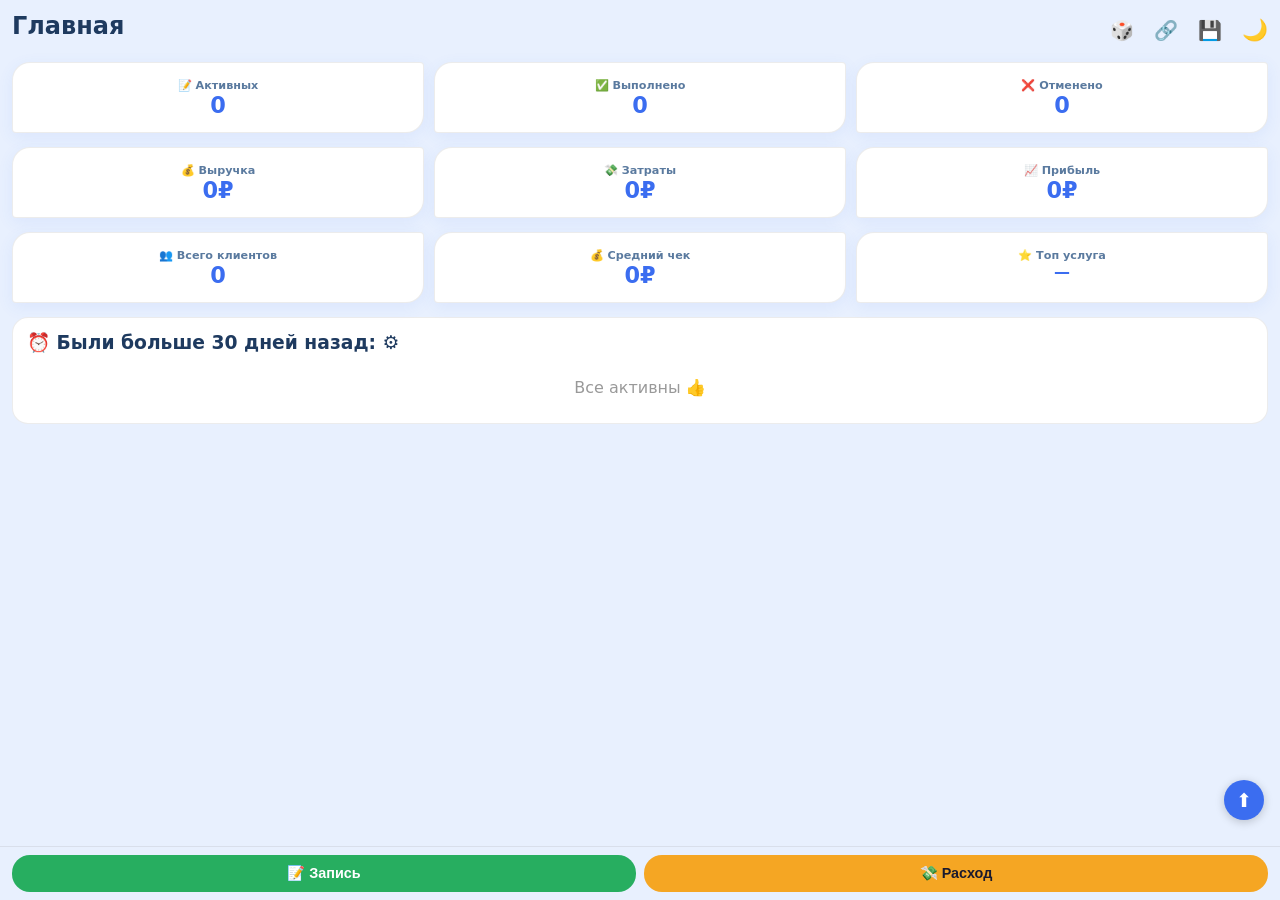
==== index.html @ 30972845 "history" ====
<!DOCTYPE html>
<html lang="ru">
<head>
    <meta charset="UTF-8">
    <meta name="viewport" content="width=device-width, initial-scale=1.0, viewport-fit=cover">
    <link rel="manifest" href="manifest.json">
    <meta name="apple-mobile-web-app-capable" content="yes">
    <meta name="apple-mobile-web-app-title" content="CRM Мастер">
    <meta name="theme-color" content="#f1f2f6">
    <link rel="stylesheet" href="css/style.css?v=7">
    <title>CRM Мастер</title>
</head>
<body>

<div class="header">
    <h1 id="pageTitle">Главная</h1>
    <button class="header-icon" id="randomThemeBtn" title="Случайная тема">🎲</button>
    <button class="header-icon" id="shareHeaderBtn" title="Поделиться">🔗</button>
    <button class="header-icon" id="backupHeaderBtn" title="Бэкап">💾</button>
    <button class="theme-switch" id="themeBtn">🌙</button>
</div>

<!-- ГЛАВНАЯ -->
<div id="pageDashboard">
    <div class="report-block mb12" id="todayBlock">
        <h3 class="mb12">📅 Сегодня (<span id="todayDate"></span>)</h3>
        <div id="todayList"></div>
        <div class="day-total">💰 Итого за сегодня: <span id="todayListTotal">0</span>₽</div>
    </div>
    <div class="report-block mb12" id="tomorrowBlock">
        <h3 class="mb12">📅 Завтра (<span id="tomorrowDate"></span>)</h3>
        <div id="tomorrowList"></div>
        <div class="day-total">💰 Итого за завтра: <span id="tomorrowListTotal">0</span>₽</div>
    </div>

    <div class="dash-stats">
        <div class="dash-stat" data-nav="active"><div class="dash-stat-label">📝 Активных</div><div class="dash-stat-value" id="statActive">0</div></div>
        <div class="dash-stat" data-nav="completed"><div class="dash-stat-label">✅ Выполнено</div><div class="dash-stat-value" id="statCompleted">0</div></div>
        <div class="dash-stat" data-nav="cancelled"><div class="dash-stat-label">❌ Отменено</div><div class="dash-stat-value" id="statCancelled">0</div></div>
    </div>
    <div class="dash-stats">
        <div class="dash-stat"><div class="dash-stat-label">💰 Выручка</div><div class="dash-stat-value" id="statRevenue">0₽</div></div>
        <div class="dash-stat" data-nav="expenses"><div class="dash-stat-label">💸 Затраты</div><div class="dash-stat-value" id="statCost">0₽</div></div>
        <div class="dash-stat" data-nav="stats"><div class="dash-stat-label">📈 Прибыль</div><div class="dash-stat-value" id="statProfit">0₽</div></div>
    </div>
    <div class="dash-stats">
        <div class="dash-stat" data-nav="clients"><div class="dash-stat-label">👥 Всего клиентов</div><div class="dash-stat-value" id="statTotalClients">0</div></div>
        <div class="dash-stat"><div class="dash-stat-label">💰 Средний чек</div><div class="dash-stat-value" id="statAvgCheck">0₽</div></div>
        <div class="dash-stat" data-nav="services"><div class="dash-stat-label">⭐ Топ услуга</div><div class="dash-stat-value" id="statTopService" style="font-size:1rem">—</div></div>
    </div>

    <div class="report-block">
        <h3 class="mb12" id="inactiveTitle" style="cursor:pointer">⏰ Были больше <span id="inactiveDaysLabel">30</span>&nbsp;дней назад: ⚙️</h3>
        <div id="inactiveList"></div>
    </div>
</div>

<!-- КЛИЕНТЫ -->
<div id="pageClients" class="hidden">
    <input class="search-box" id="clientSearch" placeholder="🔍 Поиск">
    <button id="addClientBtn2" class="btn btn-primary">+ Клиент</button>
    <div id="clientsList"></div>
</div>

<!-- АКТИВНЫЕ ЗАПИСИ -->
<div id="pageRecords" class="hidden">
    <div class="flex gap12 mb12" style="align-items:center">
        <input class="search-box" id="recordsSearch" placeholder="🔍 Поиск" style="margin:0;flex:1">
        <button id="addRecordBtn2" class="btn btn-success" style="width:auto;margin:0;white-space:nowrap">📝 Запись</button>
    </div>
    <div class="flex gap12 mb12" id="recordsViewTabs">
        <button class="small-btn active" data-view="list">📋 Список</button>
        <button class="small-btn" data-view="grid">🗂️ Плитки</button>
    </div>
    <div id="recordsList"></div>
</div>

<!-- ИСТОРИЯ -->
<!-- ИСТОРИЯ -->
<div id="pageHistory" class="hidden">
    <div class="report-block mb12">
        <div class="flex gap12 mb12" id="historyPeriodTabs">
            <button class="small-btn period-tab active" data-period="month">📆 Месяц</button>
            <button class="small-btn period-tab" data-period="year">📊 Год</button>
        </div>
        <div class="flex gap12" style="align-items:center">
            <span id="historyPeriodLabel" style="font-weight:600;white-space:nowrap"></span>
            <button class="small-btn" id="historyPeriodPrev">◀</button>
            <button class="small-btn" id="historyPeriodNext">▶</button>
        </div>
    </div>
    <input class="search-box" id="historySearch" placeholder="🔍 Поиск">
    <div class="filter-radio-group">
        <label><input type="radio" name="histFilter" value="all" checked> Все</label>
        <label><input type="radio" name="histFilter" value="completed"> Выполненные</label>
        <label><input type="radio" name="histFilter" value="cancelled"> Отменённые</label>
    </div>
    <div id="historyList"></div>
</div>
<!-- СТАТИСТИКА -->
<div id="pageStats" class="hidden">
    <div class="report-block mb12">
        <div class="flex gap12 mb12" id="statsPeriodTabs">
            <button class="small-btn period-tab active" data-period="month">📆 Месяц</button>
            <button class="small-btn period-tab" data-period="day">📅 День</button>
            <button class="small-btn period-tab" data-period="year">📊 Год</button>
        </div>
        <div class="flex gap12" style="align-items:center">
            <span id="statsPeriodLabel" style="font-weight:600;white-space:nowrap"></span>
            <button class="small-btn" id="statsPeriodPrev">◀</button>
            <button class="small-btn" id="statsPeriodNext">▶</button>
        </div>
    </div>
    <div class="report-block">
        <div class="card-row"><span>💰 Выручка</span><span id="statsRevenue">0₽</span></div>
        <div class="card-row"><span>💸 Затраты</span><span id="statsCost">0₽</span></div>
        <div class="card-row" style="font-weight:700"><span>📈 Прибыль</span><span id="statsProfit">0₽</span></div>
        <div class="card-row"><span>📊 Средний чек</span><span id="statsAvg">0₽</span></div>
        <div class="card-row"><span>✅ Выполнено</span><span id="statsCompleted">0</span></div>
        <div class="card-row"><span>❌ Отменено</span><span id="statsCancelled">0</span></div>
    </div>
    <div class="report-block">
        <h3 class="mb12">🏆 Топ услуг</h3>
        <div id="statsTopServices"></div>
    </div>
</div>

<!-- РАСХОДЫ -->
<div id="pageExpenses" class="hidden">
    <button id="addExpenseBtn2" class="btn btn-orange mb12">➕ Добавить расход</button>
    <div id="expensesList"></div>
</div>

<!-- УСЛУГИ -->
<div id="pageServices" class="hidden">
    <button id="addServiceBtn" class="btn btn-primary">+ Добавить услугу</button>
    <div id="servicesList"></div>
</div>

<!-- БЭКАП -->
<div id="pageBackup" class="hidden">
    <div class="backup-panel"><h3>📤 Экспорт</h3><button id="exportBtn" class="btn btn-primary">Сохранить бэкап</button></div>
    <div class="backup-panel"><h3>📥 Импорт</h3><input type="file" id="importFile" class="hidden"><button id="importBtn" class="btn btn-primary">Восстановить из файла</button></div>
    <div class="backup-panel"><h3>🗑️ Сброс</h3><button id="resetBtn" class="btn btn-danger">Удалить всё</button></div>
</div>

<!-- МОДАЛКА КЛИЕНТА -->
<div id="clientModal" class="modal">
    <div class="modal-content">
        <h3 id="clientModalTitle">➕ Клиент</h3>
        <label class="modal-label">Имя</label><input class="modal-input" id="clientName" placeholder="Введите имя">
        <label class="modal-label">Телефон</label><input class="modal-input" id="clientPhone" placeholder="+7 (___) ___-__-__">
        <div class="modal-buttons"><button id="cancelClientBtn">Отмена</button><button id="saveClientBtn">Сохранить</button></div>
    </div>
</div>

<!-- МОДАЛКА ЗАПИСИ -->
<div id="recordModal" class="modal">
    <div class="modal-content" style="padding:16px">
        <h3 style="margin-bottom:12px">📝 Новая запись</h3>

        <!-- Клиент -->
        <div style="position:relative;margin-bottom:8px">
            <input class="modal-input" id="clientSearchInput" placeholder="🔍 Имя или телефон" autocomplete="off" style="margin-bottom:0;padding-right:40px">
            <button id="addClientFastBtn" style="position:absolute;right:4px;top:4px;width:36px;height:36px;border:none;background:var(--accent);color:#fff;border-radius:10px;font-size:1.2rem;cursor:pointer">+</button>
        </div>
        <div id="clientDropdown" class="hidden" style="background:var(--card);border-radius:14px;margin-bottom:8px;max-height:120px;overflow-y:auto;border:1px solid var(--border)"></div>
        <div id="newClientFields" class="hidden">
            <input class="modal-input" id="newClientPhone" placeholder="📞 Телефон" type="text" style="margin-bottom:6px">
        </div>
        <div class="flex mb8" id="callLinkRow" style="display:none">
            <span style="font-size:.85rem">📞</span><a id="callClientLink" href="#" style="color:var(--green);text-decoration:none;font-size:.8rem">Позвонить</a>
        </div>

        <!-- Дата и время -->
        <div class="flex gap8" style="margin-bottom:8px">
            <input type="date" class="modal-input" id="recordDate" style="margin-bottom:0;flex:1">
            <input type="time" class="modal-input" id="recordTime" value="12:00" style="margin-bottom:0;width:90px;flex-shrink:0">
        </div>
        <div class="modal-hint">Только сегодня или будущая дата</div>

        <!-- Услуги с поиском -->
        <div id="servicesContainer" style="margin-bottom:4px"></div>
        <div style="position:relative;margin-bottom:8px">
            <input class="modal-input" id="serviceSearchInput" placeholder="🔍 Поиск услуги" autocomplete="off" style="margin-bottom:0">
            <button id="addServiceFastBtn" style="position:absolute;right:4px;top:4px;width:36px;height:36px;border:none;background:var(--accent);color:#fff;border-radius:10px;font-size:1.2rem;cursor:pointer">+</button>
        </div>
        <div id="serviceDropdown" class="hidden" style="background:var(--card);border-radius:14px;margin-bottom:8px;max-height:120px;overflow-y:auto;border:1px solid var(--border)"></div>

        <!-- Сумма -->
        <div class="total-display">Общая сумма: <span id="recordPrice">0</span>₽</div>

        <!-- Комментарий к заказу -->
        <label class="modal-label">Комментарий к заказу</label>
        <textarea class="modal-input" id="recordComment" placeholder="Любая заметка" rows="2" style="margin-bottom:6px"></textarea>

        <div class="modal-buttons" style="margin-top:8px">
            <button id="cancelRecordBtn" style="flex:1">Отмена</button>
            <button id="saveRecordBtn" class="btn-success" style="flex:1">Сохранить</button>
        </div>
    </div>
</div>

<!-- МОДАЛКА РАСХОДА -->
<div id="expenseModal" class="modal">
    <div class="modal-content">
        <h3>➕ Расход</h3>
        <label class="modal-label">Сумма</label><input type="number" class="modal-input" id="expenseAmount" placeholder="Сумма">
        <label class="modal-label">Комментарий</label><input class="modal-input" id="expenseComment" placeholder="Комментарий">
        <div class="modal-buttons"><button id="cancelExpenseBtn">Отмена</button><button id="saveExpenseBtn">Сохранить</button></div>
    </div>
</div>

<!-- МОДАЛКА УСЛУГИ -->
<div id="serviceModal" class="modal">
    <div class="modal-content">
        <h3 id="serviceModalTitle">➕ Услуга</h3>
        <label class="modal-label">Название</label><input class="modal-input" id="serviceName" placeholder="Например: Стрижка">
        <label class="modal-label">Цена по умолчанию</label><input type="number" class="modal-input" id="servicePrice" placeholder="0">
        <label class="modal-label">Цвет</label>
        <div class="flex gap12 mb12">
            <input type="color" class="modal-input" id="serviceColor" value="#3498db" style="width:48px;height:48px;padding:0;border:none;cursor:pointer">
        </div>
        <div class="modal-buttons"><button id="cancelServiceBtn">Отмена</button><button id="saveServiceBtn">Сохранить</button></div>
    </div>
</div>

<!-- МОДАЛКА ДНЕЙ -->
<div id="inactiveDaysModal" class="modal">
    <div class="modal-content">
        <h3>⏰ Дней отсутствия</h3>
        <label class="modal-label">Показывать клиентов, которые не заходили более</label>
        <input type="number" class="modal-input" id="inactiveDaysInput" value="30" min="1">
        <div class="modal-buttons"><button id="cancelInactiveDaysBtn">Отмена</button><button id="saveInactiveDaysBtn">Применить</button></div>
    </div>
</div>

<!-- МОДАЛКА УВЕДОМЛЕНИЙ -->
<div id="alertModal" class="modal">
    <div class="modal-content" style="text-align:center">
        <p id="alertMessage" style="margin-bottom:16px;font-size:1rem"></p>
        <div id="alertButtons" class="modal-buttons"></div>
    </div>
</div>

<!-- МОДАЛКА СТАТИСТИКИ -->
<div id="clientStatsModal" class="modal">
    <div class="modal-content">
        <h3 id="clientStatsTitle"></h3><div id="clientStatsContent"></div>
        <div class="card-actions mt14"><button id="createRecordForClientBtn" class="btn btn-success">📝 Запись клиента</button></div>
        <div class="card-actions mt8">
            <button id="editClientFromStatsBtn" class="small-btn">✏️ Редактировать</button>
            <button id="deleteClientFromStatsBtn" class="small-btn">🗑️ Удалить</button>
        </div>
        <button id="closeStatsBtn" class="btn btn-primary mt12">Закрыть</button>
    </div>
</div>

<!-- КНОПКА НАЗАД -->
<div class="nav-back" id="navBack" style="display:none">
    <button class="btn btn-danger" onclick="window.goHome()">← Назад</button>
</div>

<!-- ФИКСИРОВАННАЯ ПАНЕЛЬ -->
<div class="bottom-actions">
    <button id="addRecordBtn" class="btn btn-success" style="flex:1;margin:0">📝 Запись</button>
    <button id="addExpenseBtn" class="btn btn-orange" style="flex:1;margin:0">💸 Расход</button>
</div>

<script type="module" src="js/app.js?v=7"></script>
</body>
</html>
---- css/style.css ----
/* ===== ТОЧКА ВХОДА ===== */
@import url('global.css');
@import url('buttons.css');
@import url('cards.css');
@import url('widgets.css');
@import url('modals.css');
@import url('header.css');
@import url('toasts.css');
@import url('swipe.css');
@import url('misc.css');
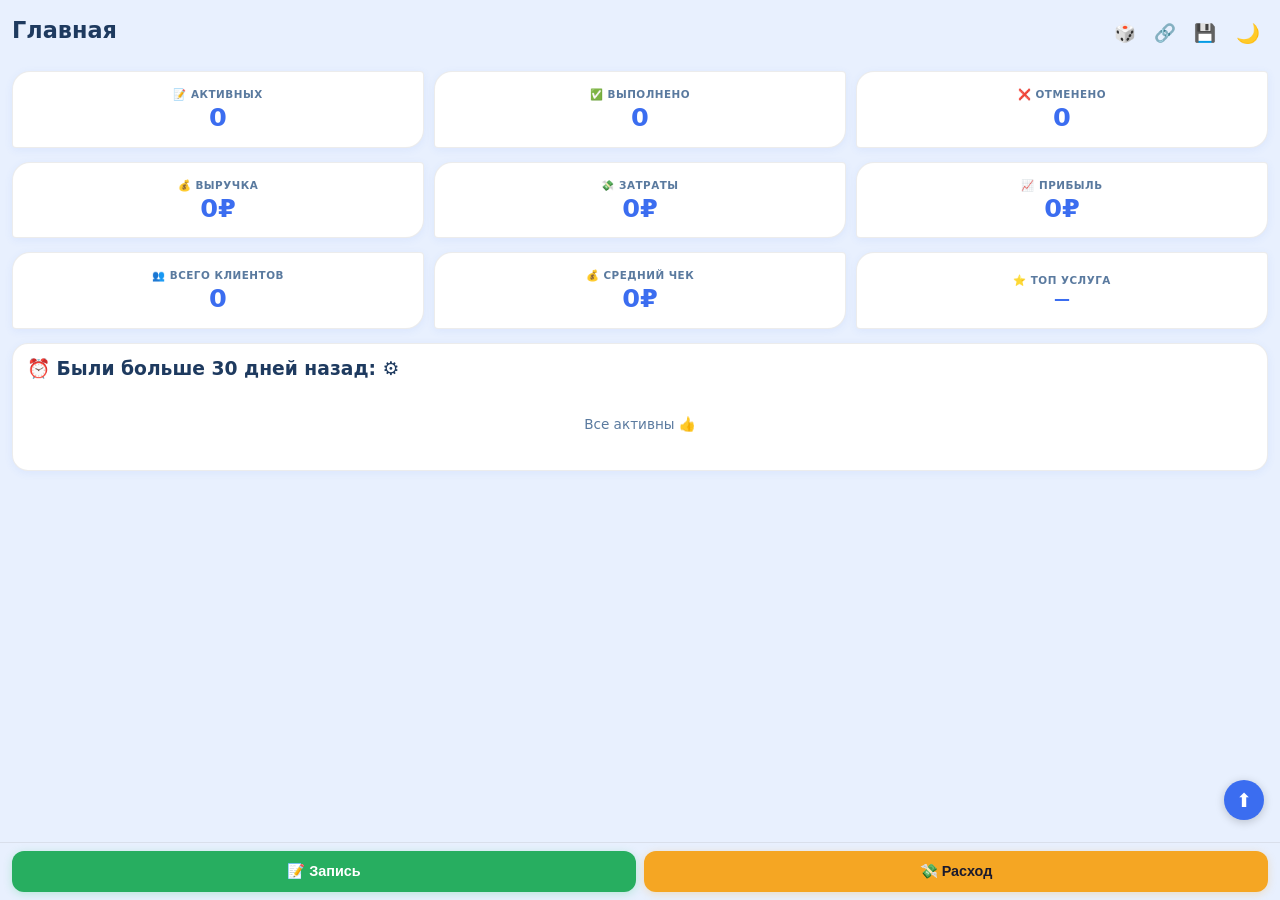
==== commit c8a0c665: "21.08.2026" ====
--- a/index.html
+++ b/index.html
@@ -7,7 +7,7 @@
     <meta name="apple-mobile-web-app-capable" content="yes">
     <meta name="apple-mobile-web-app-title" content="CRM Мастер">
     <meta name="theme-color" content="#f1f2f6">
-    <link rel="stylesheet" href="css/style.css?v=7">
+    <link rel="stylesheet" href="css/style.css?v=8">
     <title>CRM Мастер</title>
 </head>
 <body>
@@ -68,14 +68,9 @@
         <input class="search-box" id="recordsSearch" placeholder="🔍 Поиск" style="margin:0;flex:1">
         <button id="addRecordBtn2" class="btn btn-success" style="width:auto;margin:0;white-space:nowrap">📝 Запись</button>
     </div>
-    <div class="flex gap12 mb12" id="recordsViewTabs">
-        <button class="small-btn active" data-view="list">📋 Список</button>
-        <button class="small-btn" data-view="grid">🗂️ Плитки</button>
-    </div>
     <div id="recordsList"></div>
 </div>
 
-<!-- ИСТОРИЯ -->
 <!-- ИСТОРИЯ -->
 <div id="pageHistory" class="hidden">
     <div class="report-block mb12">
@@ -97,6 +92,7 @@
     </div>
     <div id="historyList"></div>
 </div>
+
 <!-- СТАТИСТИКА -->
 <div id="pageStats" class="hidden">
     <div class="report-block mb12">
@@ -148,9 +144,16 @@
 <div id="clientModal" class="modal">
     <div class="modal-content">
         <h3 id="clientModalTitle">➕ Клиент</h3>
-        <label class="modal-label">Имя</label><input class="modal-input" id="clientName" placeholder="Введите имя">
-        <label class="modal-label">Телефон</label><input class="modal-input" id="clientPhone" placeholder="+7 (___) ___-__-__">
-        <div class="modal-buttons"><button id="cancelClientBtn">Отмена</button><button id="saveClientBtn">Сохранить</button></div>
+        <div class="modal-body">
+            <label class="modal-label">Имя</label><input class="modal-input" id="clientName" placeholder="Введите имя">
+            <label class="modal-label">Телефон</label><input class="modal-input" id="clientPhone" placeholder="+7 (___) ___-__-__">
+            <label class="modal-label">Комментарий</label>
+            <textarea class="modal-input" id="clientComment" placeholder="Заметка о клиенте" rows="2"></textarea>
+        </div>
+        <div class="modal-buttons-fixed">
+            <button id="cancelClientBtn">Отмена</button>
+            <button id="saveClientBtn" class="btn-success">Сохранить</button>
+        </div>
     </div>
 </div>
 
@@ -158,43 +161,43 @@
 <div id="recordModal" class="modal">
     <div class="modal-content" style="padding:16px">
         <h3 style="margin-bottom:12px">📝 Новая запись</h3>
-
-        <!-- Клиент -->
-        <div style="position:relative;margin-bottom:8px">
-            <input class="modal-input" id="clientSearchInput" placeholder="🔍 Имя или телефон" autocomplete="off" style="margin-bottom:0;padding-right:40px">
-            <button id="addClientFastBtn" style="position:absolute;right:4px;top:4px;width:36px;height:36px;border:none;background:var(--accent);color:#fff;border-radius:10px;font-size:1.2rem;cursor:pointer">+</button>
-        </div>
-        <div id="clientDropdown" class="hidden" style="background:var(--card);border-radius:14px;margin-bottom:8px;max-height:120px;overflow-y:auto;border:1px solid var(--border)"></div>
-        <div id="newClientFields" class="hidden">
-            <input class="modal-input" id="newClientPhone" placeholder="📞 Телефон" type="text" style="margin-bottom:6px">
-        </div>
-        <div class="flex mb8" id="callLinkRow" style="display:none">
-            <span style="font-size:.85rem">📞</span><a id="callClientLink" href="#" style="color:var(--green);text-decoration:none;font-size:.8rem">Позвонить</a>
-        </div>
-
-        <!-- Дата и время -->
-        <div class="flex gap8" style="margin-bottom:8px">
-            <input type="date" class="modal-input" id="recordDate" style="margin-bottom:0;flex:1">
-            <input type="time" class="modal-input" id="recordTime" value="12:00" style="margin-bottom:0;width:90px;flex-shrink:0">
-        </div>
-        <div class="modal-hint">Только сегодня или будущая дата</div>
-
-        <!-- Услуги с поиском -->
-        <div id="servicesContainer" style="margin-bottom:4px"></div>
-        <div style="position:relative;margin-bottom:8px">
-            <input class="modal-input" id="serviceSearchInput" placeholder="🔍 Поиск услуги" autocomplete="off" style="margin-bottom:0">
-            <button id="addServiceFastBtn" style="position:absolute;right:4px;top:4px;width:36px;height:36px;border:none;background:var(--accent);color:#fff;border-radius:10px;font-size:1.2rem;cursor:pointer">+</button>
-        </div>
-        <div id="serviceDropdown" class="hidden" style="background:var(--card);border-radius:14px;margin-bottom:8px;max-height:120px;overflow-y:auto;border:1px solid var(--border)"></div>
-
-        <!-- Сумма -->
-        <div class="total-display">Общая сумма: <span id="recordPrice">0</span>₽</div>
-
-        <!-- Комментарий к заказу -->
-        <label class="modal-label">Комментарий к заказу</label>
-        <textarea class="modal-input" id="recordComment" placeholder="Любая заметка" rows="2" style="margin-bottom:6px"></textarea>
-
-        <div class="modal-buttons" style="margin-top:8px">
+        <div class="modal-body">
+            <div style="position:relative;margin-bottom:8px">
+                <input class="modal-input" id="clientSearchInput" placeholder="🔍 Имя или телефон" autocomplete="off" style="margin-bottom:0;padding-right:40px">
+                <button id="addClientFastBtn" style="position:absolute;right:4px;top:4px;width:36px;height:36px;border:none;background:var(--accent);color:#fff;border-radius:10px;font-size:1.2rem;cursor:pointer">+</button>
+            </div>
+            <div id="clientDropdown" class="hidden" style="background:var(--card);border-radius:14px;margin-bottom:8px;max-height:120px;overflow-y:auto;border:1px solid var(--border)"></div>
+            <div id="newClientFields" class="hidden">
+                <input class="modal-input" id="newClientPhone" placeholder="📞 Телефон" type="text" style="margin-bottom:6px">
+            </div>
+            <div class="flex mb8" id="callLinkRow" style="display:none">
+                <span style="font-size:.85rem">📞</span><a id="callClientLink" href="#" style="color:var(--green);text-decoration:none;font-size:.8rem">Позвонить</a>
+            </div>
+
+            <div class="flex gap8" style="margin-bottom:8px">
+                <input type="date" class="modal-input" id="recordDate" style="margin-bottom:0;flex:1">
+                <input type="time" class="modal-input" id="recordTime" value="12:00" style="margin-bottom:0;width:90px;flex-shrink:0">
+            </div>
+            <div class="modal-hint">Только сегодня или будущая дата</div>
+
+            <div id="servicesContainer" style="margin-bottom:4px"></div>
+            <div style="position:relative;margin-bottom:8px">
+                <input class="modal-input" id="serviceSearchInput" placeholder="🔍 Поиск услуги" autocomplete="off" style="margin-bottom:0">
+                <button id="addServiceFastBtn" style="position:absolute;right:4px;top:4px;width:36px;height:36px;border:none;background:var(--accent);color:#fff;border-radius:10px;font-size:1.2rem;cursor:pointer">+</button>
+            </div>
+            <div id="serviceDropdown" class="hidden" style="background:var(--card);border-radius:14px;margin-bottom:8px;max-height:120px;overflow-y:auto;border:1px solid var(--border)"></div>
+
+            <div class="total-display">Общая сумма: <span id="recordPrice">0</span>₽</div>
+
+            <label class="modal-label">Предоплата</label>
+            <input type="number" class="modal-input" id="prepaidInput" placeholder="Сумма предоплаты" value="0" style="margin-bottom:6px">
+
+            <label class="modal-label">Комментарий к заказу</label>
+            <textarea class="modal-input" id="recordComment" placeholder="Заметка к заказу" rows="2" style="margin-bottom:6px"></textarea>
+            <label class="modal-label">Комментарий к клиенту</label>
+            <textarea class="modal-input" id="clientComment" placeholder="Заметка о клиенте" rows="2" style="margin-bottom:6px"></textarea>
+        </div>
+        <div class="modal-buttons-fixed">
             <button id="cancelRecordBtn" style="flex:1">Отмена</button>
             <button id="saveRecordBtn" class="btn-success" style="flex:1">Сохранить</button>
         </div>
@@ -205,9 +208,14 @@
 <div id="expenseModal" class="modal">
     <div class="modal-content">
         <h3>➕ Расход</h3>
-        <label class="modal-label">Сумма</label><input type="number" class="modal-input" id="expenseAmount" placeholder="Сумма">
-        <label class="modal-label">Комментарий</label><input class="modal-input" id="expenseComment" placeholder="Комментарий">
-        <div class="modal-buttons"><button id="cancelExpenseBtn">Отмена</button><button id="saveExpenseBtn">Сохранить</button></div>
+        <div class="modal-body">
+            <label class="modal-label">Сумма</label><input type="number" class="modal-input" id="expenseAmount" placeholder="Сумма">
+            <label class="modal-label">Комментарий</label><input class="modal-input" id="expenseComment" placeholder="Комментарий">
+        </div>
+        <div class="modal-buttons-fixed">
+            <button id="cancelExpenseBtn">Отмена</button>
+            <button id="saveExpenseBtn" class="btn-success">Сохранить</button>
+        </div>
     </div>
 </div>
 
@@ -215,13 +223,18 @@
 <div id="serviceModal" class="modal">
     <div class="modal-content">
         <h3 id="serviceModalTitle">➕ Услуга</h3>
-        <label class="modal-label">Название</label><input class="modal-input" id="serviceName" placeholder="Например: Стрижка">
-        <label class="modal-label">Цена по умолчанию</label><input type="number" class="modal-input" id="servicePrice" placeholder="0">
-        <label class="modal-label">Цвет</label>
-        <div class="flex gap12 mb12">
-            <input type="color" class="modal-input" id="serviceColor" value="#3498db" style="width:48px;height:48px;padding:0;border:none;cursor:pointer">
-        </div>
-        <div class="modal-buttons"><button id="cancelServiceBtn">Отмена</button><button id="saveServiceBtn">Сохранить</button></div>
+        <div class="modal-body">
+            <label class="modal-label">Название</label><input class="modal-input" id="serviceName" placeholder="Название услуги">
+            <label class="modal-label">Цена по умолчанию</label><input type="number" class="modal-input" id="servicePrice" placeholder="0">
+            <label class="modal-label">Цвет</label>
+            <div class="flex gap12 mb12">
+                <input type="color" class="modal-input" id="serviceColor" value="#3498db" style="width:48px;height:48px;padding:0;border:none;cursor:pointer">
+            </div>
+        </div>
+        <div class="modal-buttons-fixed">
+            <button id="cancelServiceBtn">Отмена</button>
+            <button id="saveServiceBtn" class="btn-success">Сохранить</button>
+        </div>
     </div>
 </div>
 
@@ -229,9 +242,14 @@
 <div id="inactiveDaysModal" class="modal">
     <div class="modal-content">
         <h3>⏰ Дней отсутствия</h3>
-        <label class="modal-label">Показывать клиентов, которые не заходили более</label>
-        <input type="number" class="modal-input" id="inactiveDaysInput" value="30" min="1">
-        <div class="modal-buttons"><button id="cancelInactiveDaysBtn">Отмена</button><button id="saveInactiveDaysBtn">Применить</button></div>
+        <div class="modal-body">
+            <label class="modal-label">Показывать клиентов, которые не заходили более</label>
+            <input type="number" class="modal-input" id="inactiveDaysInput" value="30" min="1">
+        </div>
+        <div class="modal-buttons-fixed">
+            <button id="cancelInactiveDaysBtn">Отмена</button>
+            <button id="saveInactiveDaysBtn" class="btn-success">Применить</button>
+        </div>
     </div>
 </div>
 
@@ -246,27 +264,28 @@
 <!-- МОДАЛКА СТАТИСТИКИ -->
 <div id="clientStatsModal" class="modal">
     <div class="modal-content">
-        <h3 id="clientStatsTitle"></h3><div id="clientStatsContent"></div>
-        <div class="card-actions mt14"><button id="createRecordForClientBtn" class="btn btn-success">📝 Запись клиента</button></div>
-        <div class="card-actions mt8">
-            <button id="editClientFromStatsBtn" class="small-btn">✏️ Редактировать</button>
-            <button id="deleteClientFromStatsBtn" class="small-btn">🗑️ Удалить</button>
-        </div>
-        <button id="closeStatsBtn" class="btn btn-primary mt12">Закрыть</button>
-    </div>
-</div>
-
-<!-- КНОПКА НАЗАД -->
-<div class="nav-back" id="navBack" style="display:none">
-    <button class="btn btn-danger" onclick="window.goHome()">← Назад</button>
+        <h3 id="clientStatsTitle"></h3>
+        <div class="modal-body">
+            <div id="clientStatsContent"></div>
+            <div class="card-actions mt14"><button id="createRecordForClientBtn" class="btn btn-success">📝 Запись клиента</button></div>
+            <div class="card-actions mt8">
+                <button id="editClientFromStatsBtn" class="small-btn">✏️ Редактировать</button>
+                <button id="deleteClientFromStatsBtn" class="small-btn">🗑️ Удалить</button>
+            </div>
+        </div>
+        <div class="modal-buttons-fixed">
+            <button id="closeStatsBtn" class="btn-primary">Закрыть</button>
+        </div>
+    </div>
 </div>
 
 <!-- ФИКСИРОВАННАЯ ПАНЕЛЬ -->
 <div class="bottom-actions">
     <button id="addRecordBtn" class="btn btn-success" style="flex:1;margin:0">📝 Запись</button>
+    <button id="navBackBtn" class="btn btn-danger" style="flex:0 0 60px;margin:0;display:none" onclick="window.goHome()">←</button>
     <button id="addExpenseBtn" class="btn btn-orange" style="flex:1;margin:0">💸 Расход</button>
 </div>
 
-<script type="module" src="js/app.js?v=7"></script>
+<script type="module" src="js/app.js?v=8"></script>
 </body>
 </html>
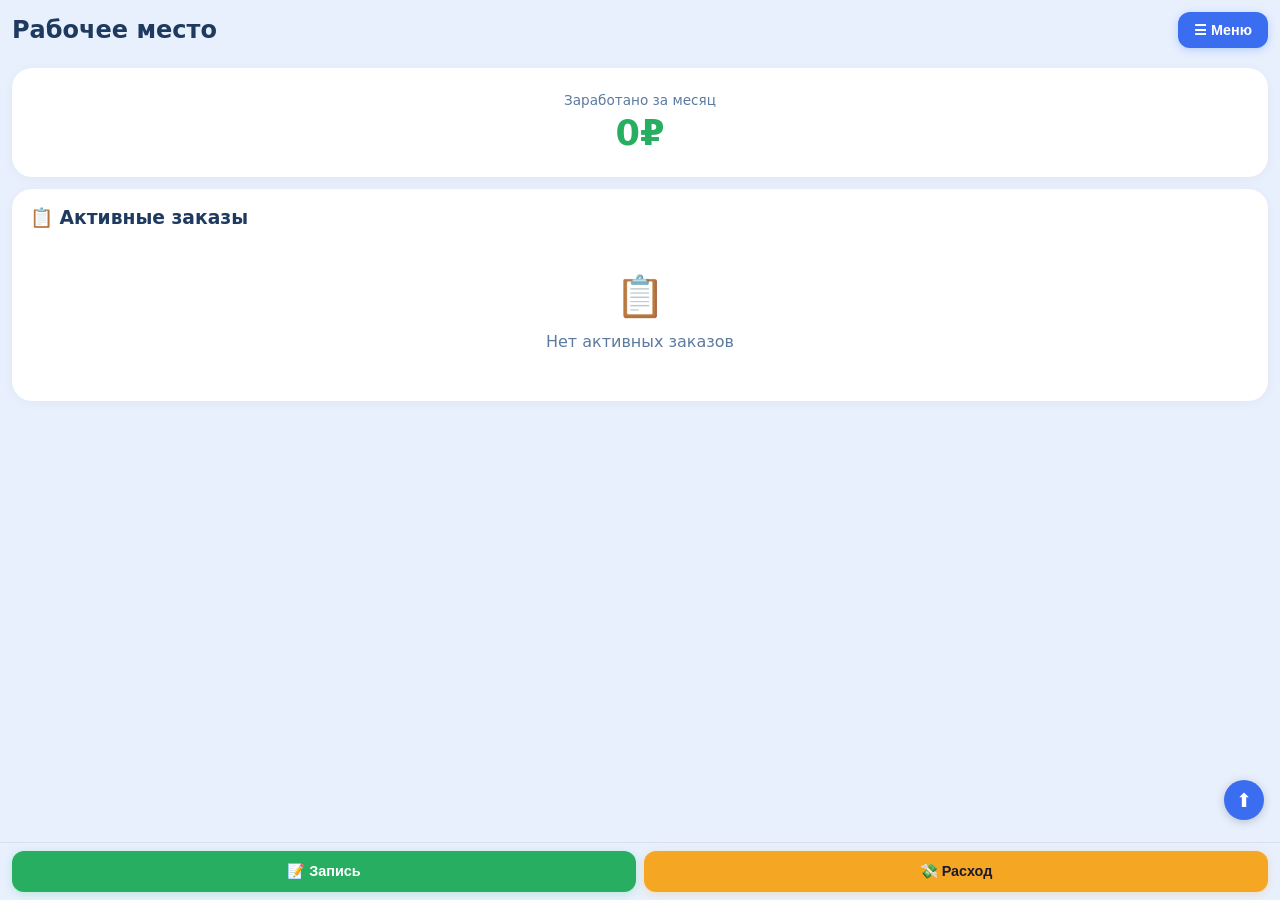
==== commit f0b177bd: "design v2.0" ====
--- a/index.html
+++ b/index.html
@@ -6,52 +6,44 @@
     <link rel="manifest" href="manifest.json">
     <meta name="apple-mobile-web-app-capable" content="yes">
     <meta name="apple-mobile-web-app-title" content="CRM Мастер">
-    <meta name="theme-color" content="#f1f2f6">
-    <link rel="stylesheet" href="css/style.css?v=8">
+    <meta name="theme-color" content="#f8fafc">
+    <link rel="stylesheet" href="css/style.css?v=10">
     <title>CRM Мастер</title>
 </head>
 <body>
 
-<div class="header">
-    <h1 id="pageTitle">Главная</h1>
-    <button class="header-icon" id="randomThemeBtn" title="Случайная тема">🎲</button>
-    <button class="header-icon" id="shareHeaderBtn" title="Поделиться">🔗</button>
-    <button class="header-icon" id="backupHeaderBtn" title="Бэкап">💾</button>
-    <button class="theme-switch" id="themeBtn">🌙</button>
-</div>
-
 <!-- ГЛАВНАЯ -->
 <div id="pageDashboard">
-    <div class="report-block mb12" id="todayBlock">
-        <h3 class="mb12">📅 Сегодня (<span id="todayDate"></span>)</h3>
-        <div id="todayList"></div>
-        <div class="day-total">💰 Итого за сегодня: <span id="todayListTotal">0</span>₽</div>
-    </div>
-    <div class="report-block mb12" id="tomorrowBlock">
-        <h3 class="mb12">📅 Завтра (<span id="tomorrowDate"></span>)</h3>
-        <div id="tomorrowList"></div>
-        <div class="day-total">💰 Итого за завтра: <span id="tomorrowListTotal">0</span>₽</div>
-    </div>
-
-    <div class="dash-stats">
-        <div class="dash-stat" data-nav="active"><div class="dash-stat-label">📝 Активных</div><div class="dash-stat-value" id="statActive">0</div></div>
-        <div class="dash-stat" data-nav="completed"><div class="dash-stat-label">✅ Выполнено</div><div class="dash-stat-value" id="statCompleted">0</div></div>
-        <div class="dash-stat" data-nav="cancelled"><div class="dash-stat-label">❌ Отменено</div><div class="dash-stat-value" id="statCancelled">0</div></div>
-    </div>
-    <div class="dash-stats">
-        <div class="dash-stat"><div class="dash-stat-label">💰 Выручка</div><div class="dash-stat-value" id="statRevenue">0₽</div></div>
-        <div class="dash-stat" data-nav="expenses"><div class="dash-stat-label">💸 Затраты</div><div class="dash-stat-value" id="statCost">0₽</div></div>
-        <div class="dash-stat" data-nav="stats"><div class="dash-stat-label">📈 Прибыль</div><div class="dash-stat-value" id="statProfit">0₽</div></div>
-    </div>
-    <div class="dash-stats">
-        <div class="dash-stat" data-nav="clients"><div class="dash-stat-label">👥 Всего клиентов</div><div class="dash-stat-value" id="statTotalClients">0</div></div>
-        <div class="dash-stat"><div class="dash-stat-label">💰 Средний чек</div><div class="dash-stat-value" id="statAvgCheck">0₽</div></div>
-        <div class="dash-stat" data-nav="services"><div class="dash-stat-label">⭐ Топ услуга</div><div class="dash-stat-value" id="statTopService" style="font-size:1rem">—</div></div>
+    <div style="display:flex;justify-content:space-between;align-items:center;margin-bottom:20px;">
+        <h1 id="pageTitle" style="margin:0;">Рабочее место</h1>
+        <button id="menuBtn" class="btn btn-primary" style="width:auto;margin:0;padding:10px 16px;">☰ Меню</button>
+    </div>
+
+    <div class="report-block" id="monthSummary" style="cursor:pointer;text-align:center;padding:24px;" onclick="window.goPage('stats')">
+        <div style="font-size:.85rem;color:var(--sub);margin-bottom:4px;">Заработано за месяц</div>
+        <div style="font-size:2.2rem;font-weight:800;color:var(--green);" id="statRevenue">0₽</div>
     </div>
 
     <div class="report-block">
-        <h3 class="mb12" id="inactiveTitle" style="cursor:pointer">⏰ Были больше <span id="inactiveDaysLabel">30</span>&nbsp;дней назад: ⚙️</h3>
-        <div id="inactiveList"></div>
+        <h3 class="mb12">📋 Активные заказы</h3>
+        <div id="activeOrdersList"></div>
+    </div>
+</div>
+
+<!-- МЕНЮ -->
+<div id="pageMenu" class="hidden">
+    <div style="display:flex;justify-content:space-between;align-items:center;margin-bottom:20px;">
+        <h1 style="margin:0;">Меню</h1>
+        <button id="menuCloseBtn" class="btn btn-danger" style="width:auto;margin:0;padding:10px 16px;">✕</button>
+    </div>
+    <div style="display:flex;flex-direction:column;gap:10px;">
+        <button class="btn btn-primary" data-page="clients">👥 Клиенты</button>
+        <button class="btn btn-primary" data-page="history">📜 История</button>
+        <button class="btn btn-primary" data-page="stats">📊 Статистика</button>
+        <button class="btn btn-primary" data-page="services">⭐ Услуги</button>
+        <button class="btn btn-primary" data-page="backup">💾 Бэкап</button>
+        <button class="btn btn-primary" id="themeMenuBtn">🌙 Тема</button>
+        <button class="btn btn-primary" id="randomThemeMenuBtn">🎲 Случайная тема</button>
     </div>
 </div>
 
@@ -121,12 +113,6 @@
     </div>
 </div>
 
-<!-- РАСХОДЫ -->
-<div id="pageExpenses" class="hidden">
-    <button id="addExpenseBtn2" class="btn btn-orange mb12">➕ Добавить расход</button>
-    <div id="expensesList"></div>
-</div>
-
 <!-- УСЛУГИ -->
 <div id="pageServices" class="hidden">
     <button id="addServiceBtn" class="btn btn-primary">+ Добавить услугу</button>
@@ -261,20 +247,22 @@
     </div>
 </div>
 
-<!-- МОДАЛКА СТАТИСТИКИ -->
+<!-- МОДАЛКА СТАТИСТИКИ КЛИЕНТА -->
 <div id="clientStatsModal" class="modal">
-    <div class="modal-content">
-        <h3 id="clientStatsTitle"></h3>
-        <div class="modal-body">
+    <div class="modal-content" style="padding:0;overflow:hidden">
+        <div class="client-stats-header">
+            <div class="client-avatar">👤</div>
+            <h3 id="clientStatsTitle" style="margin:0;font-size:1.2rem;"></h3>
+            <p id="clientStatsPhone" style="margin:4px 0 0;font-size:.85rem;color:var(--sub);"></p>
+        </div>
+        <div class="modal-body" style="padding:16px;">
             <div id="clientStatsContent"></div>
-            <div class="card-actions mt14"><button id="createRecordForClientBtn" class="btn btn-success">📝 Запись клиента</button></div>
-            <div class="card-actions mt8">
-                <button id="editClientFromStatsBtn" class="small-btn">✏️ Редактировать</button>
-                <button id="deleteClientFromStatsBtn" class="small-btn">🗑️ Удалить</button>
-            </div>
-        </div>
-        <div class="modal-buttons-fixed">
-            <button id="closeStatsBtn" class="btn-primary">Закрыть</button>
+            <button id="createRecordForClientBtn" class="btn btn-success" style="width:100%;margin-bottom:8px">📝 Запись клиента</button>
+            <button id="editClientFromStatsBtn" class="btn btn-primary" style="width:100%;margin-bottom:8px">✏️ Редактировать</button>
+            <button id="deleteClientFromStatsBtn" class="btn btn-danger" style="width:100%;margin-bottom:8px">🗑️ Удалить</button>
+        </div>
+        <div class="modal-buttons-fixed" style="padding:12px 16px;border-top:1px solid var(--border);">
+            <button id="closeStatsBtn" class="btn-primary" style="flex:1">Закрыть</button>
         </div>
     </div>
 </div>
@@ -286,6 +274,6 @@
     <button id="addExpenseBtn" class="btn btn-orange" style="flex:1;margin:0">💸 Расход</button>
 </div>
 
-<script type="module" src="js/app.js?v=8"></script>
+<script type="module" src="js/app.js?v=10"></script>
 </body>
 </html>
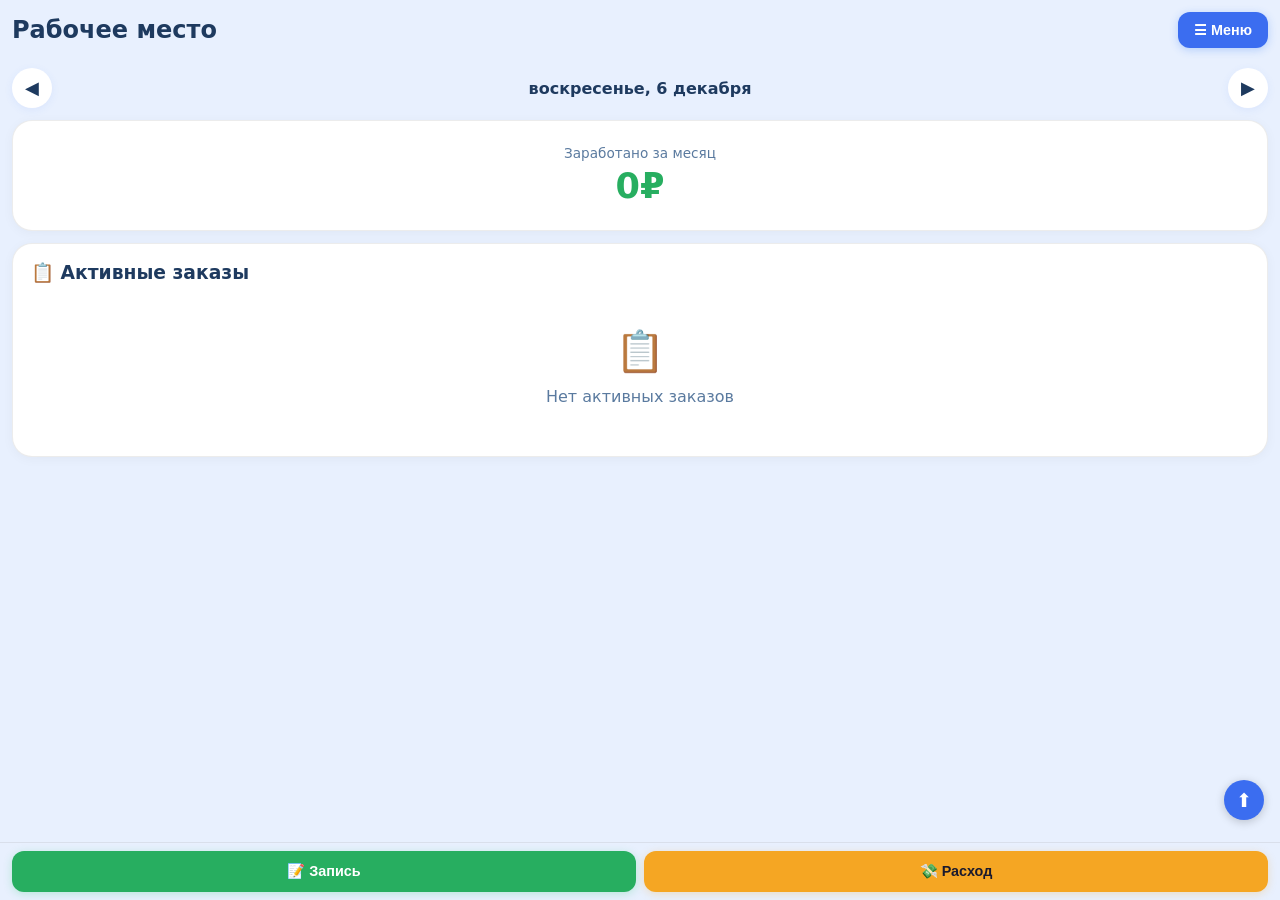
==== commit dbce1eb7: "date, cards, menu" ====
--- a/index.html
+++ b/index.html
@@ -7,7 +7,7 @@
     <meta name="apple-mobile-web-app-capable" content="yes">
     <meta name="apple-mobile-web-app-title" content="CRM Мастер">
     <meta name="theme-color" content="#f8fafc">
-    <link rel="stylesheet" href="css/style.css?v=10">
+    <link rel="stylesheet" href="css/style.css?v=11">
     <title>CRM Мастер</title>
 </head>
 <body>
@@ -19,11 +19,20 @@
         <button id="menuBtn" class="btn btn-primary" style="width:auto;margin:0;padding:10px 16px;">☰ Меню</button>
     </div>
 
+    <!-- Переключатель дат -->
+    <div class="date-switcher">
+        <button class="date-btn" id="datePrevBtn">◀</button>
+        <span class="date-label" id="dateLabel"></span>
+        <button class="date-btn" id="dateNextBtn">▶</button>
+    </div>
+
+    <!-- Общая сумма за месяц -->
     <div class="report-block" id="monthSummary" style="cursor:pointer;text-align:center;padding:24px;" onclick="window.goPage('stats')">
         <div style="font-size:.85rem;color:var(--sub);margin-bottom:4px;">Заработано за месяц</div>
         <div style="font-size:2.2rem;font-weight:800;color:var(--green);" id="statRevenue">0₽</div>
     </div>
 
+    <!-- Активные заказы -->
     <div class="report-block">
         <h3 class="mb12">📋 Активные заказы</h3>
         <div id="activeOrdersList"></div>
@@ -36,14 +45,14 @@
         <h1 style="margin:0;">Меню</h1>
         <button id="menuCloseBtn" class="btn btn-danger" style="width:auto;margin:0;padding:10px 16px;">✕</button>
     </div>
-    <div style="display:flex;flex-direction:column;gap:10px;">
-        <button class="btn btn-primary" data-page="clients">👥 Клиенты</button>
-        <button class="btn btn-primary" data-page="history">📜 История</button>
-        <button class="btn btn-primary" data-page="stats">📊 Статистика</button>
-        <button class="btn btn-primary" data-page="services">⭐ Услуги</button>
-        <button class="btn btn-primary" data-page="backup">💾 Бэкап</button>
-        <button class="btn btn-primary" id="themeMenuBtn">🌙 Тема</button>
-        <button class="btn btn-primary" id="randomThemeMenuBtn">🎲 Случайная тема</button>
+    <div style="display:flex;flex-direction:column;">
+        <button class="btn btn-primary" data-page="clients"><span class="menu-icon">👥</span> Клиенты</button>
+        <button class="btn btn-primary" data-page="history"><span class="menu-icon">📜</span> История</button>
+        <button class="btn btn-primary" data-page="stats"><span class="menu-icon">📊</span> Статистика</button>
+        <button class="btn btn-primary" data-page="services"><span class="menu-icon">⭐</span> Услуги</button>
+        <button class="btn btn-primary" data-page="backup"><span class="menu-icon">💾</span> Бэкап</button>
+        <button class="btn btn-primary" id="themeMenuBtn"><span class="menu-icon">🌙</span> Тема</button>
+        <button class="btn btn-primary" id="randomThemeMenuBtn"><span class="menu-icon">🎲</span> Случайная тема</button>
     </div>
 </div>
 
@@ -65,18 +74,11 @@
 
 <!-- ИСТОРИЯ -->
 <div id="pageHistory" class="hidden">
-    <div class="report-block mb12">
-        <div class="flex gap12 mb12" id="historyPeriodTabs">
-            <button class="small-btn period-tab active" data-period="month">📆 Месяц</button>
-            <button class="small-btn period-tab" data-period="year">📊 Год</button>
-        </div>
-        <div class="flex gap12" style="align-items:center">
-            <span id="historyPeriodLabel" style="font-weight:600;white-space:nowrap"></span>
-            <button class="small-btn" id="historyPeriodPrev">◀</button>
-            <button class="small-btn" id="historyPeriodNext">▶</button>
-        </div>
-    </div>
-    <input class="search-box" id="historySearch" placeholder="🔍 Поиск">
+    <div class="date-switcher">
+        <button class="date-btn" id="historyPeriodPrev">◀</button>
+        <span class="date-label" id="historyPeriodLabel"></span>
+        <button class="date-btn" id="historyPeriodNext">▶</button>
+    </div>
     <div class="filter-radio-group">
         <label><input type="radio" name="histFilter" value="all" checked> Все</label>
         <label><input type="radio" name="histFilter" value="completed"> Выполненные</label>
@@ -87,17 +89,15 @@
 
 <!-- СТАТИСТИКА -->
 <div id="pageStats" class="hidden">
-    <div class="report-block mb12">
-        <div class="flex gap12 mb12" id="statsPeriodTabs">
-            <button class="small-btn period-tab active" data-period="month">📆 Месяц</button>
-            <button class="small-btn period-tab" data-period="day">📅 День</button>
-            <button class="small-btn period-tab" data-period="year">📊 Год</button>
-        </div>
-        <div class="flex gap12" style="align-items:center">
-            <span id="statsPeriodLabel" style="font-weight:600;white-space:nowrap"></span>
-            <button class="small-btn" id="statsPeriodPrev">◀</button>
-            <button class="small-btn" id="statsPeriodNext">▶</button>
-        </div>
+    <div class="date-switcher">
+        <button class="date-btn" id="statsPeriodPrev">◀</button>
+        <span class="date-label" id="statsPeriodLabel"></span>
+        <button class="date-btn" id="statsPeriodNext">▶</button>
+    </div>
+    <div class="flex gap12 mb12" id="statsPeriodTabs">
+        <button class="small-btn period-tab active" data-period="month">📆 Месяц</button>
+        <button class="small-btn period-tab" data-period="day">📅 День</button>
+        <button class="small-btn period-tab" data-period="year">📊 Год</button>
     </div>
     <div class="report-block">
         <div class="card-row"><span>💰 Выручка</span><span id="statsRevenue">0₽</span></div>
@@ -274,6 +274,6 @@
     <button id="addExpenseBtn" class="btn btn-orange" style="flex:1;margin:0">💸 Расход</button>
 </div>
 
-<script type="module" src="js/app.js?v=10"></script>
+<script type="module" src="js/app.js?v=11"></script>
 </body>
 </html>
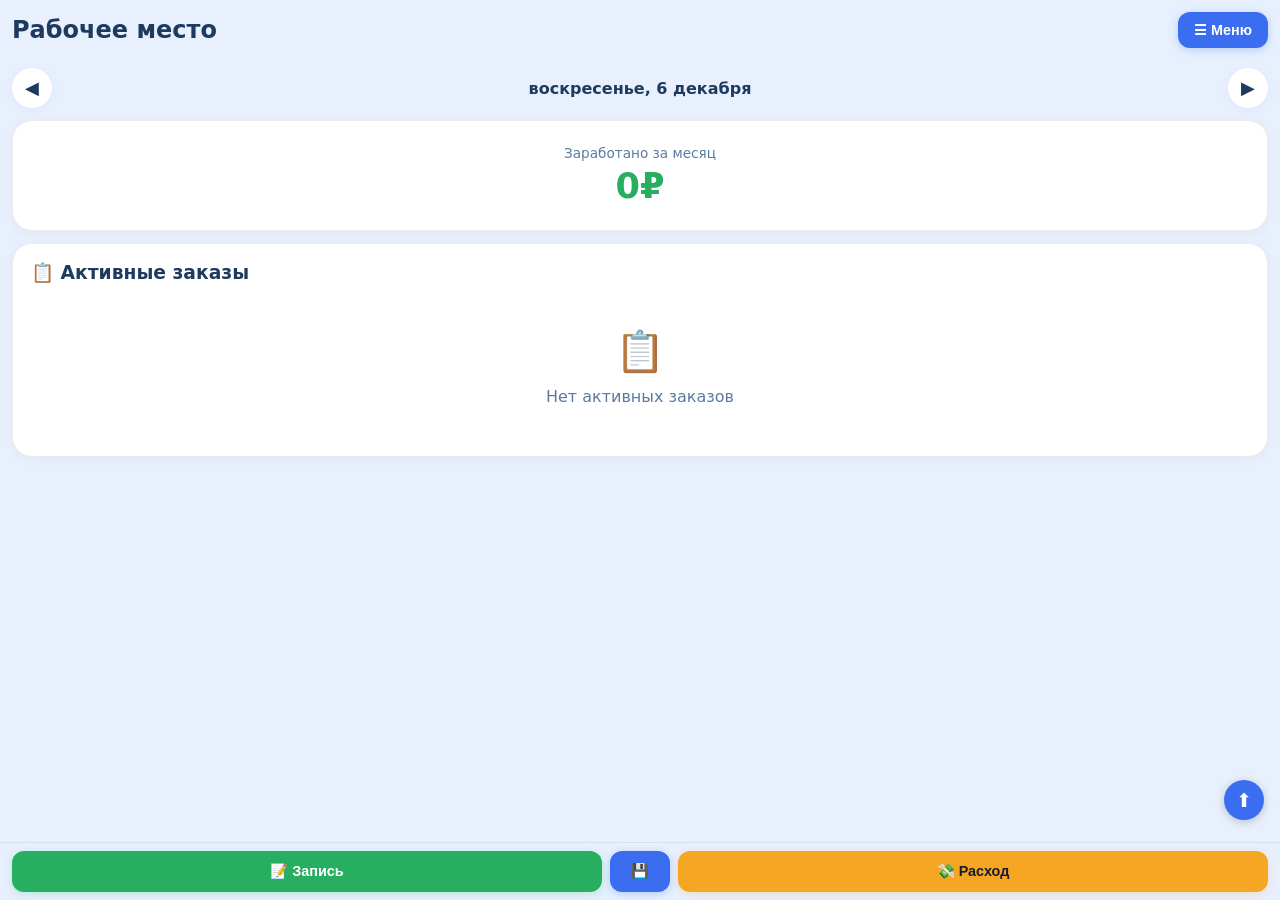
==== commit 4ab09e24: "backup" ====
--- a/index.html
+++ b/index.html
@@ -270,6 +270,7 @@
 <!-- ФИКСИРОВАННАЯ ПАНЕЛЬ -->
 <div class="bottom-actions">
     <button id="addRecordBtn" class="btn btn-success" style="flex:1;margin:0">📝 Запись</button>
+    <button id="backupReminderBtn" class="btn btn-primary" style="flex:0 0 60px;margin:0;display:none" onclick="window.quickBackup()">💾</button>
     <button id="navBackBtn" class="btn btn-danger" style="flex:0 0 60px;margin:0;display:none" onclick="window.goHome()">←</button>
     <button id="addExpenseBtn" class="btn btn-orange" style="flex:1;margin:0">💸 Расход</button>
 </div>
